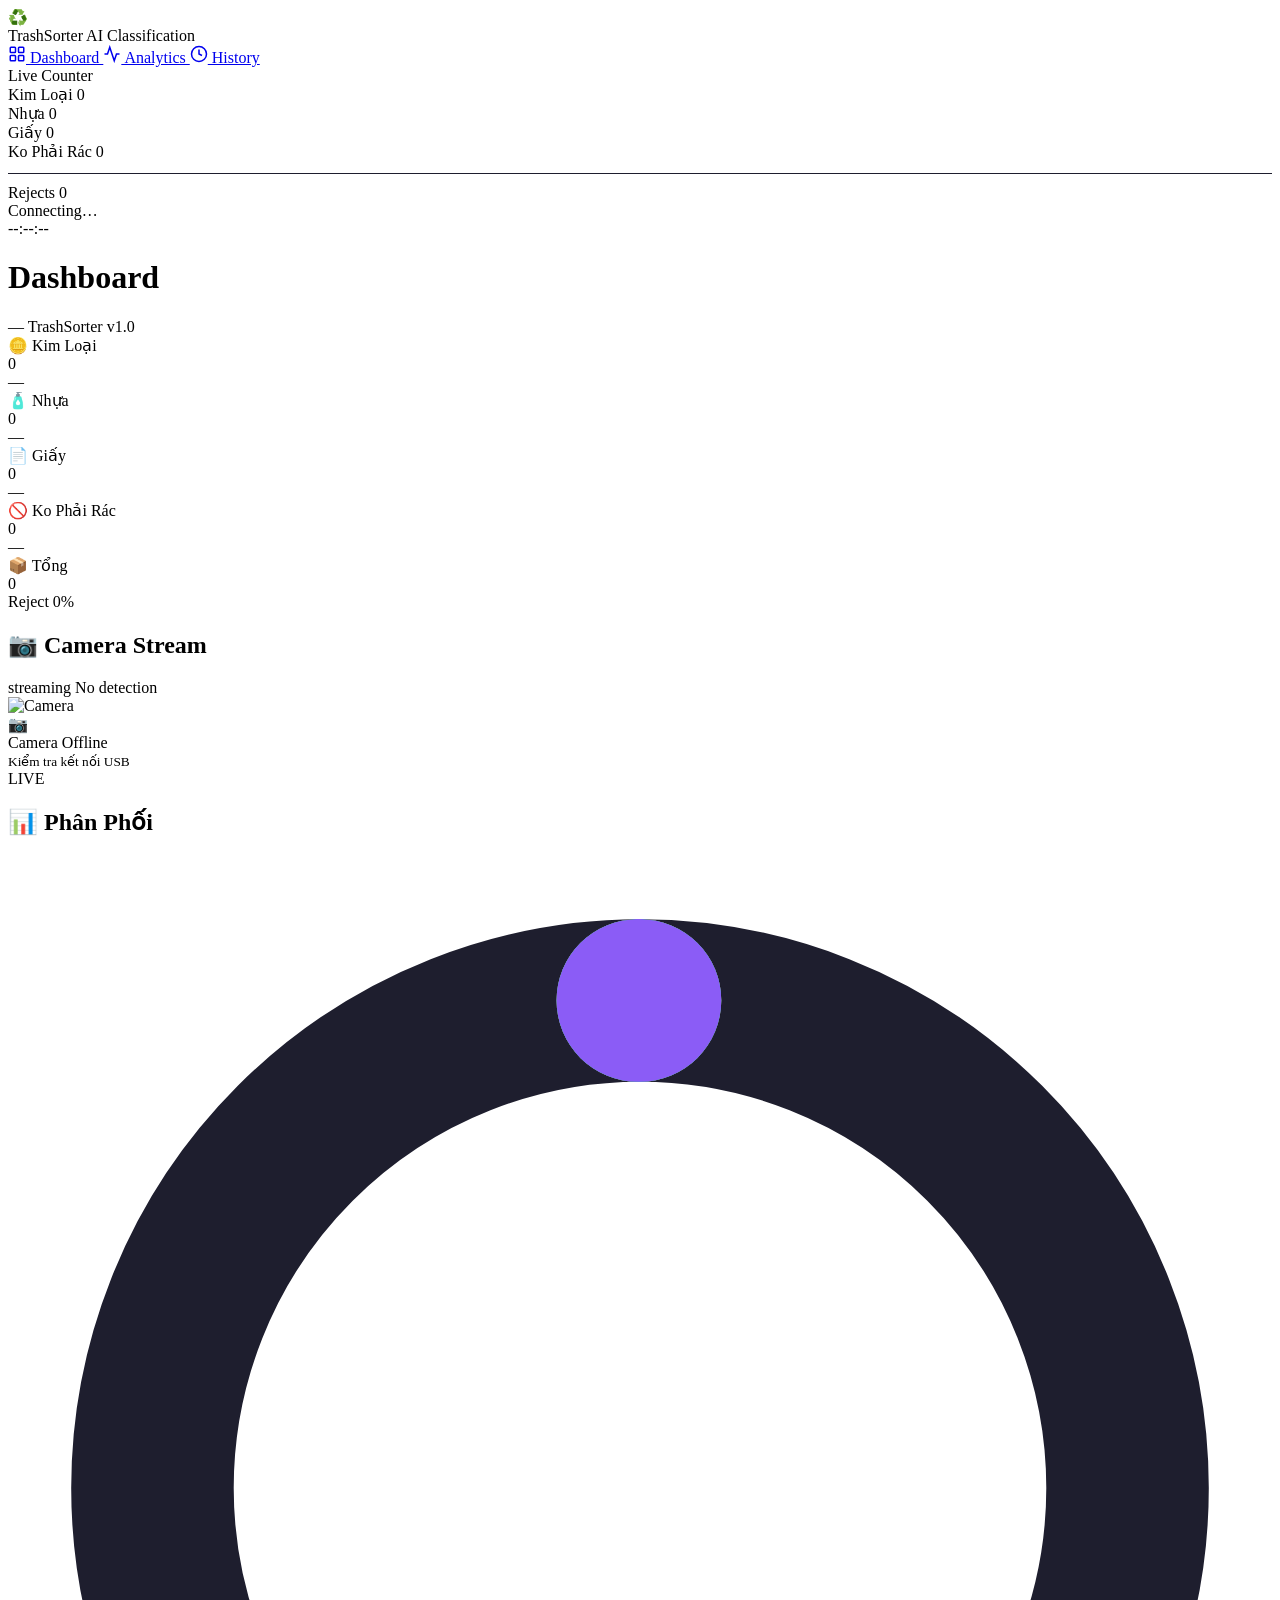
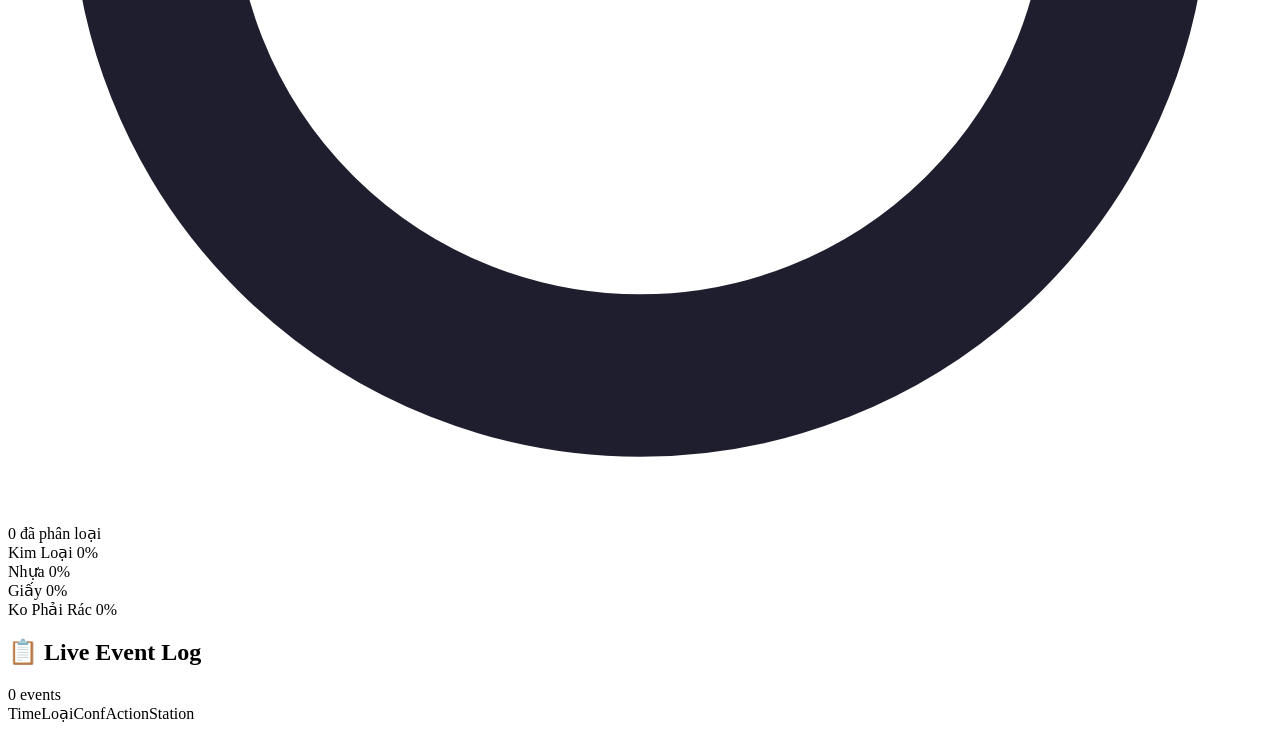
==== src/web/templates/index.html @ cdf7bed6 "v2.0: Complete restructure — src/ folder, new Arduino firmware, modern dashboard UI" ====
<!DOCTYPE html>
<html lang="vi">
<head>
<meta charset="UTF-8">
<meta name="viewport" content="width=device-width, initial-scale=1.0">
<title>♻️ TrashSorter — AI Phân Loại Rác</title>
<link rel="preconnect" href="https://fonts.googleapis.com">
<link href="https://fonts.googleapis.com/css2?family=Inter:wght@300;400;500;600;700;800;900&display=swap" rel="stylesheet">
<script src="https://cdnjs.cloudflare.com/ajax/libs/socket.io/4.7.2/socket.io.min.js"></script>
<link rel="stylesheet" href="/static/css/dashboard.css">
</head>
<body>

<div class="app">

  <!-- ═══════════ SIDEBAR ═══════════ -->
  <aside class="sidebar">
    <div class="logo">
      <div class="logo-icon">♻️</div>
      <div class="logo-text">
        <span class="logo-title">TrashSorter</span>
        <span class="logo-sub">AI Classification</span>
      </div>
    </div>

    <nav class="nav">
      <a class="nav-item active" href="#">
        <svg width="18" height="18" viewBox="0 0 24 24" fill="none" stroke="currentColor" stroke-width="2"><rect x="3" y="3" width="7" height="7" rx="1"/><rect x="14" y="3" width="7" height="7" rx="1"/><rect x="3" y="14" width="7" height="7" rx="1"/><rect x="14" y="14" width="7" height="7" rx="1"/></svg>
        Dashboard
      </a>
      <a class="nav-item" href="#">
        <svg width="18" height="18" viewBox="0 0 24 24" fill="none" stroke="currentColor" stroke-width="2"><polyline points="22 12 18 12 15 21 9 3 6 12 2 12"/></svg>
        Analytics
      </a>
      <a class="nav-item" href="#">
        <svg width="18" height="18" viewBox="0 0 24 24" fill="none" stroke="currentColor" stroke-width="2"><circle cx="12" cy="12" r="10"/><polyline points="12 6 12 12 16 14"/></svg>
        History
      </a>
    </nav>

    <div class="sidebar-section">
      <div class="section-label">Live Counter</div>
      <div class="counter-list">
        <div class="counter-item metal">
          <span class="counter-dot"></span>
          <span class="counter-name">Kim Loại</span>
          <span class="counter-val" id="sb-metal">0</span>
        </div>
        <div class="counter-item plastic">
          <span class="counter-dot"></span>
          <span class="counter-name">Nhựa</span>
          <span class="counter-val" id="sb-plastic">0</span>
        </div>
        <div class="counter-item paper">
          <span class="counter-dot"></span>
          <span class="counter-name">Giấy</span>
          <span class="counter-val" id="sb-paper">0</span>
        </div>
        <div class="counter-item other">
          <span class="counter-dot"></span>
          <span class="counter-name">Ko Phải Rác</span>
          <span class="counter-val" id="sb-other">0</span>
        </div>
        <div class="counter-item reject" style="margin-top:12px;padding-top:10px;border-top:1px solid #1e1e2e">
          <span class="counter-dot"></span>
          <span class="counter-name">Rejects</span>
          <span class="counter-val" id="sb-rejects">0</span>
        </div>
      </div>
    </div>

    <div class="sidebar-footer">
      <div class="status-row">
        <span class="status-dot" id="ws-dot"></span>
        <span id="ws-label">Connecting…</span>
      </div>
      <div class="clock" id="clock">--:--:--</div>
    </div>
  </aside>

  <!-- ═══════════ MAIN ═══════════ -->
  <main class="main">

    <!-- ── Header ── -->
    <header class="header">
      <h1>Dashboard</h1>
      <span class="badge" id="last-update">—</span>
      <span class="spacer"></span>
      <span class="tag">TrashSorter v1.0</span>
    </header>

    <!-- ── Stats Row ── -->
    <div class="stats-row">
      <div class="stat-card metal">
        <div class="stat-header">
          <span class="stat-icon">🪙</span>
          <span class="stat-label">Kim Loại</span>
        </div>
        <div class="stat-value" id="cnt-metal">0</div>
        <div class="stat-sub" id="sub-metal">—</div>
      </div>
      <div class="stat-card plastic">
        <div class="stat-header">
          <span class="stat-icon">🧴</span>
          <span class="stat-label">Nhựa</span>
        </div>
        <div class="stat-value" id="cnt-plastic">0</div>
        <div class="stat-sub" id="sub-plastic">—</div>
      </div>
      <div class="stat-card paper">
        <div class="stat-header">
          <span class="stat-icon">📄</span>
          <span class="stat-label">Giấy</span>
        </div>
        <div class="stat-value" id="cnt-paper">0</div>
        <div class="stat-sub" id="sub-paper">—</div>
      </div>
      <div class="stat-card other">
        <div class="stat-header">
          <span class="stat-icon">🚫</span>
          <span class="stat-label">Ko Phải Rác</span>
        </div>
        <div class="stat-value" id="cnt-other">0</div>
        <div class="stat-sub" id="sub-other">—</div>
      </div>
      <div class="stat-card total">
        <div class="stat-header">
          <span class="stat-icon">📦</span>
          <span class="stat-label">Tổng</span>
        </div>
        <div class="stat-value" id="cnt-total">0</div>
        <div class="stat-sub" id="sub-reject">Reject 0%</div>
      </div>
    </div>

    <!-- ── Camera + Donut ── -->
    <div class="content-row">
      <!-- Camera Panel -->
      <div class="panel camera-panel">
        <div class="panel-header">
          <h2>📷 Camera Stream</h2>
          <div class="panel-badges">
            <span class="badge-outline" id="cam-status">streaming</span>
            <span class="badge-accent" id="detect-badge">No detection</span>
          </div>
        </div>
        <div class="cam-container">
          <img id="cam-stream" src="/video_feed" alt="Camera" onerror="handleCamError()" onload="handleCamLoad()"/>
          <div class="cam-overlay-offline" id="cam-offline">
            <div class="offline-icon">📷</div>
            <div>Camera Offline</div>
            <small>Kiểm tra kết nối USB</small>
          </div>
          <div class="cam-overlay-detect" id="detect-overlay" style="display:none">
            <span class="detect-label" id="detect-label">---</span>
            <span class="detect-conf" id="detect-conf">--%</span>
          </div>
          <div class="cam-live" id="cam-live">
            <span class="live-dot"></span> LIVE
          </div>
        </div>
      </div>

      <!-- Donut Panel -->
      <div class="panel donut-panel">
        <div class="panel-header">
          <h2>📊 Phân Phối</h2>
        </div>
        <div class="donut-wrap">
          <svg viewBox="0 0 140 140" class="donut">
            <circle cx="70" cy="70" r="54" fill="none" stroke="#1e1e2e" stroke-width="18"/>
            <circle id="d-metal"  cx="70" cy="70" r="54" fill="none" stroke="currentColor" stroke-width="18"
              stroke-dasharray="0 339" stroke-linecap="round" transform="rotate(-90 70 70)"
              style="color:#6b7280;transition:all .6s"/>
            <circle id="d-plastic" cx="70" cy="70" r="54" fill="none" stroke="currentColor" stroke-width="18"
              stroke-dasharray="0 339" stroke-linecap="round" transform="rotate(-90 70 70)"
              style="color:#f59e0b;transition:all .6s"/>
            <circle id="d-paper"  cx="70" cy="70" r="54" fill="none" stroke="currentColor" stroke-width="18"
              stroke-dasharray="0 339" stroke-linecap="round" transform="rotate(-90 70 70)"
              style="color:#06b6d4;transition:all .6s"/>
            <circle id="d-other"  cx="70" cy="70" r="54" fill="none" stroke="currentColor" stroke-width="18"
              stroke-dasharray="0 339" stroke-linecap="round" transform="rotate(-90 70 70)"
              style="color:#8b5cf6;transition:all .6s"/>
          </svg>
          <div class="donut-center">
            <span class="donut-total" id="donut-total">0</span>
            <span class="donut-label">đã phân loại</span>
          </div>
          <div class="donut-legend">
            <div class="legend-row"><span class="legend-dot" style="background:#6b7280"></span> Kim Loại <span id="pct-metal">0%</span></div>
            <div class="legend-row"><span class="legend-dot" style="background:#f59e0b"></span> Nhựa <span id="pct-plastic">0%</span></div>
            <div class="legend-row"><span class="legend-dot" style="background:#06b6d4"></span> Giấy <span id="pct-paper">0%</span></div>
            <div class="legend-row"><span class="legend-dot" style="background:#8b5cf6"></span> Ko Phải Rác <span id="pct-other">0%</span></div>
          </div>
        </div>
      </div>
    </div>

    <!-- ── Event Log ── -->
    <div class="panel log-panel">
      <div class="panel-header">
        <h2>📋 Live Event Log</h2>
        <span class="badge-outline" id="event-count">0 events</span>
      </div>
      <div class="log-table">
        <div class="log-th">
          <span>Time</span><span>Loại</span><span>Conf</span><span style="flex:1">Action</span><span>Station</span>
        </div>
        <div class="log-tbody" id="event-log"></div>
      </div>
    </div>

  </main>
</div>

<script src="/static/js/dashboard.js"></script>
</body>
</html>
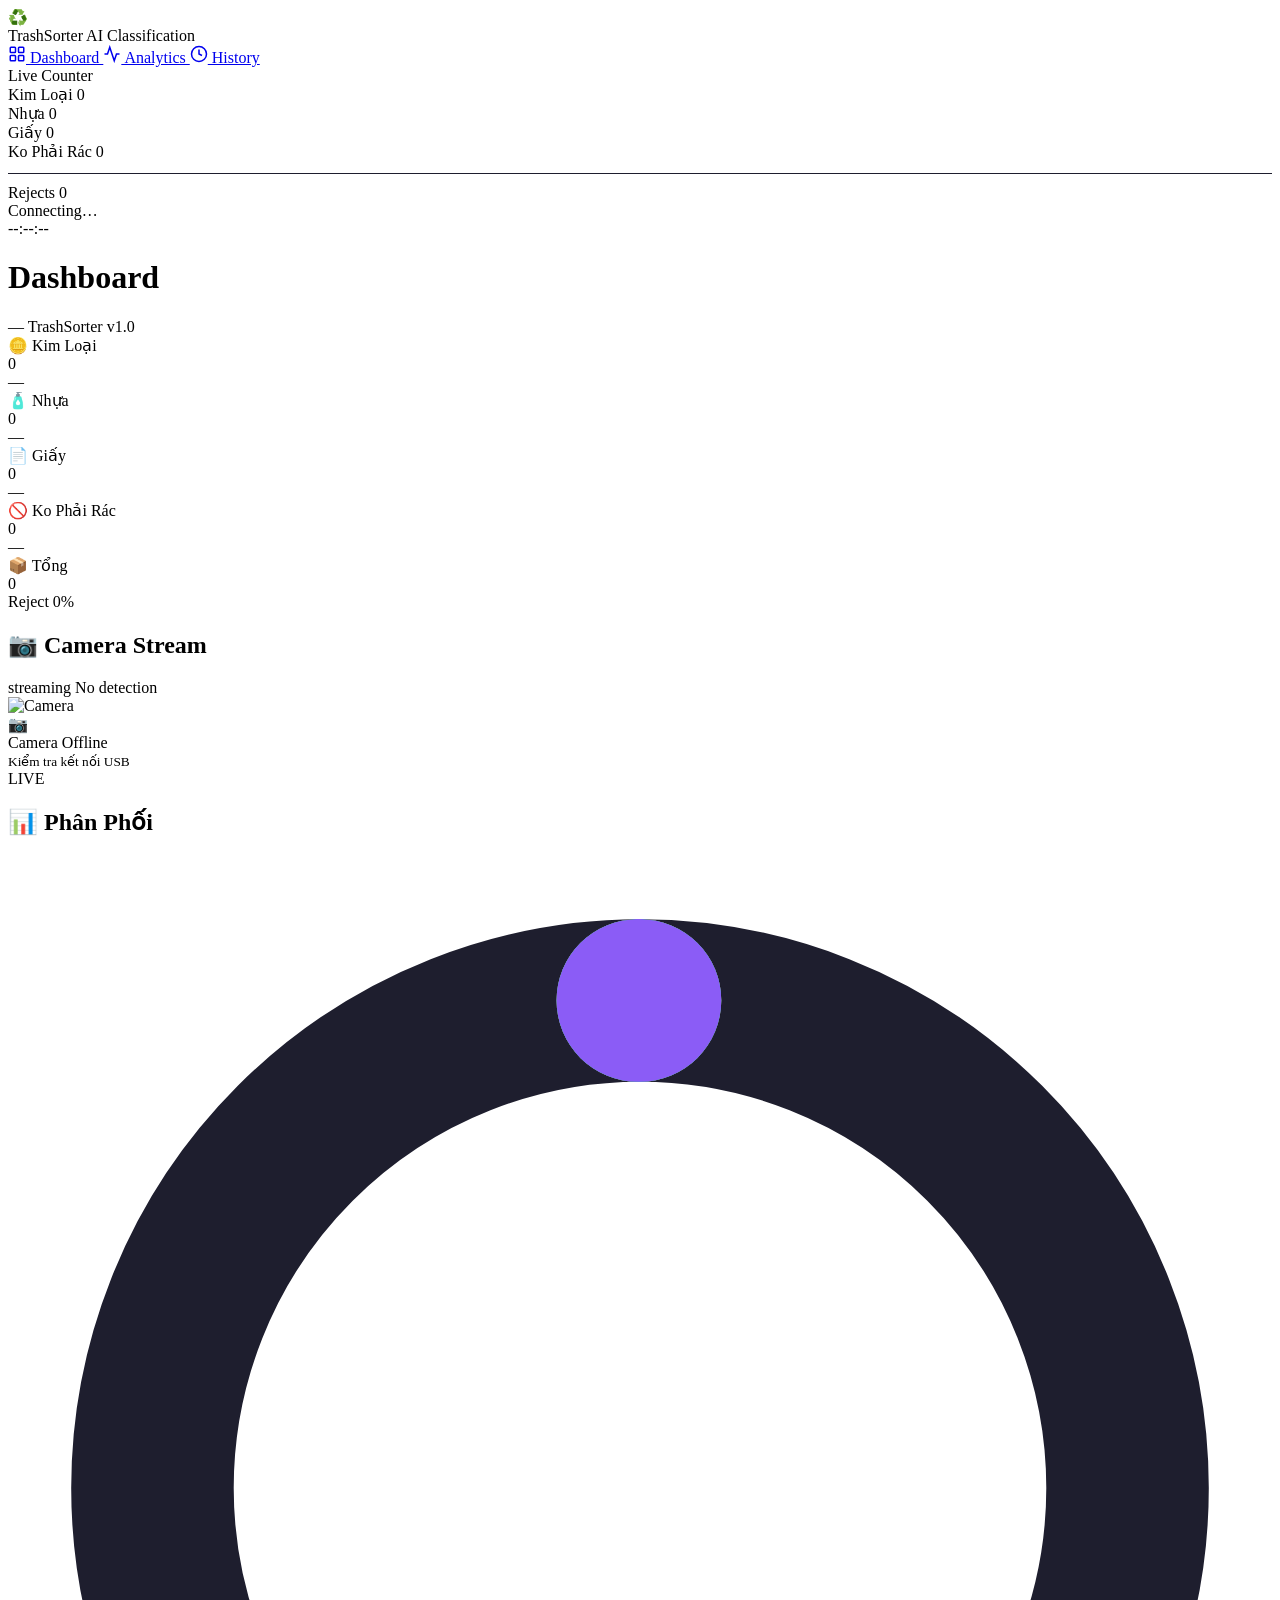
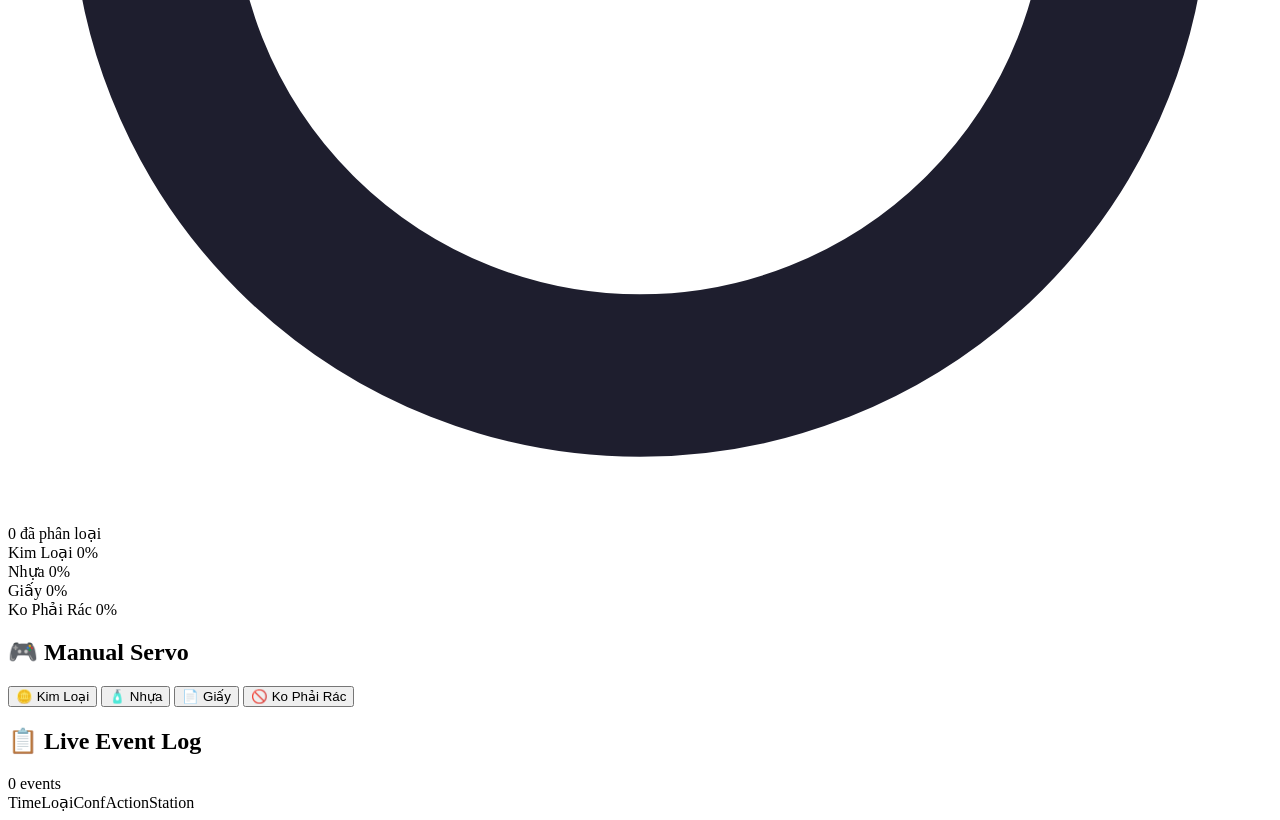
==== commit 3b04f7ad: "nang cap lon: servo1 home 220, manual servo buttons tren dashboard, auto-label, detection cooldown" ====
--- a/src/web/templates/index.html
+++ b/src/web/templates/index.html
@@ -196,6 +196,20 @@
       </div>
     </div>
 
+    <!-- ── Manual Control ── -->
+    <div class="panel manual-panel">
+      <div class="panel-header">
+        <h2>🎮 Manual Servo</h2>
+      </div>
+      <div class="manual-btns">
+        <button class="btn-manual metal" onclick="triggerServo('KIM_LOAI')">🪙 Kim Loại</button>
+        <button class="btn-manual plastic" onclick="triggerServo('NHUA')">🧴 Nhựa</button>
+        <button class="btn-manual paper" onclick="triggerServo('GIAY')">📄 Giấy</button>
+        <button class="btn-manual other" onclick="triggerServo('KHONG_PHAI_RAC')">🚫 Ko Phải Rác</button>
+      </div>
+      <div class="manual-status" id="manual-status"></div>
+    </div>
+
     <!-- ── Event Log ── -->
     <div class="panel log-panel">
       <div class="panel-header">
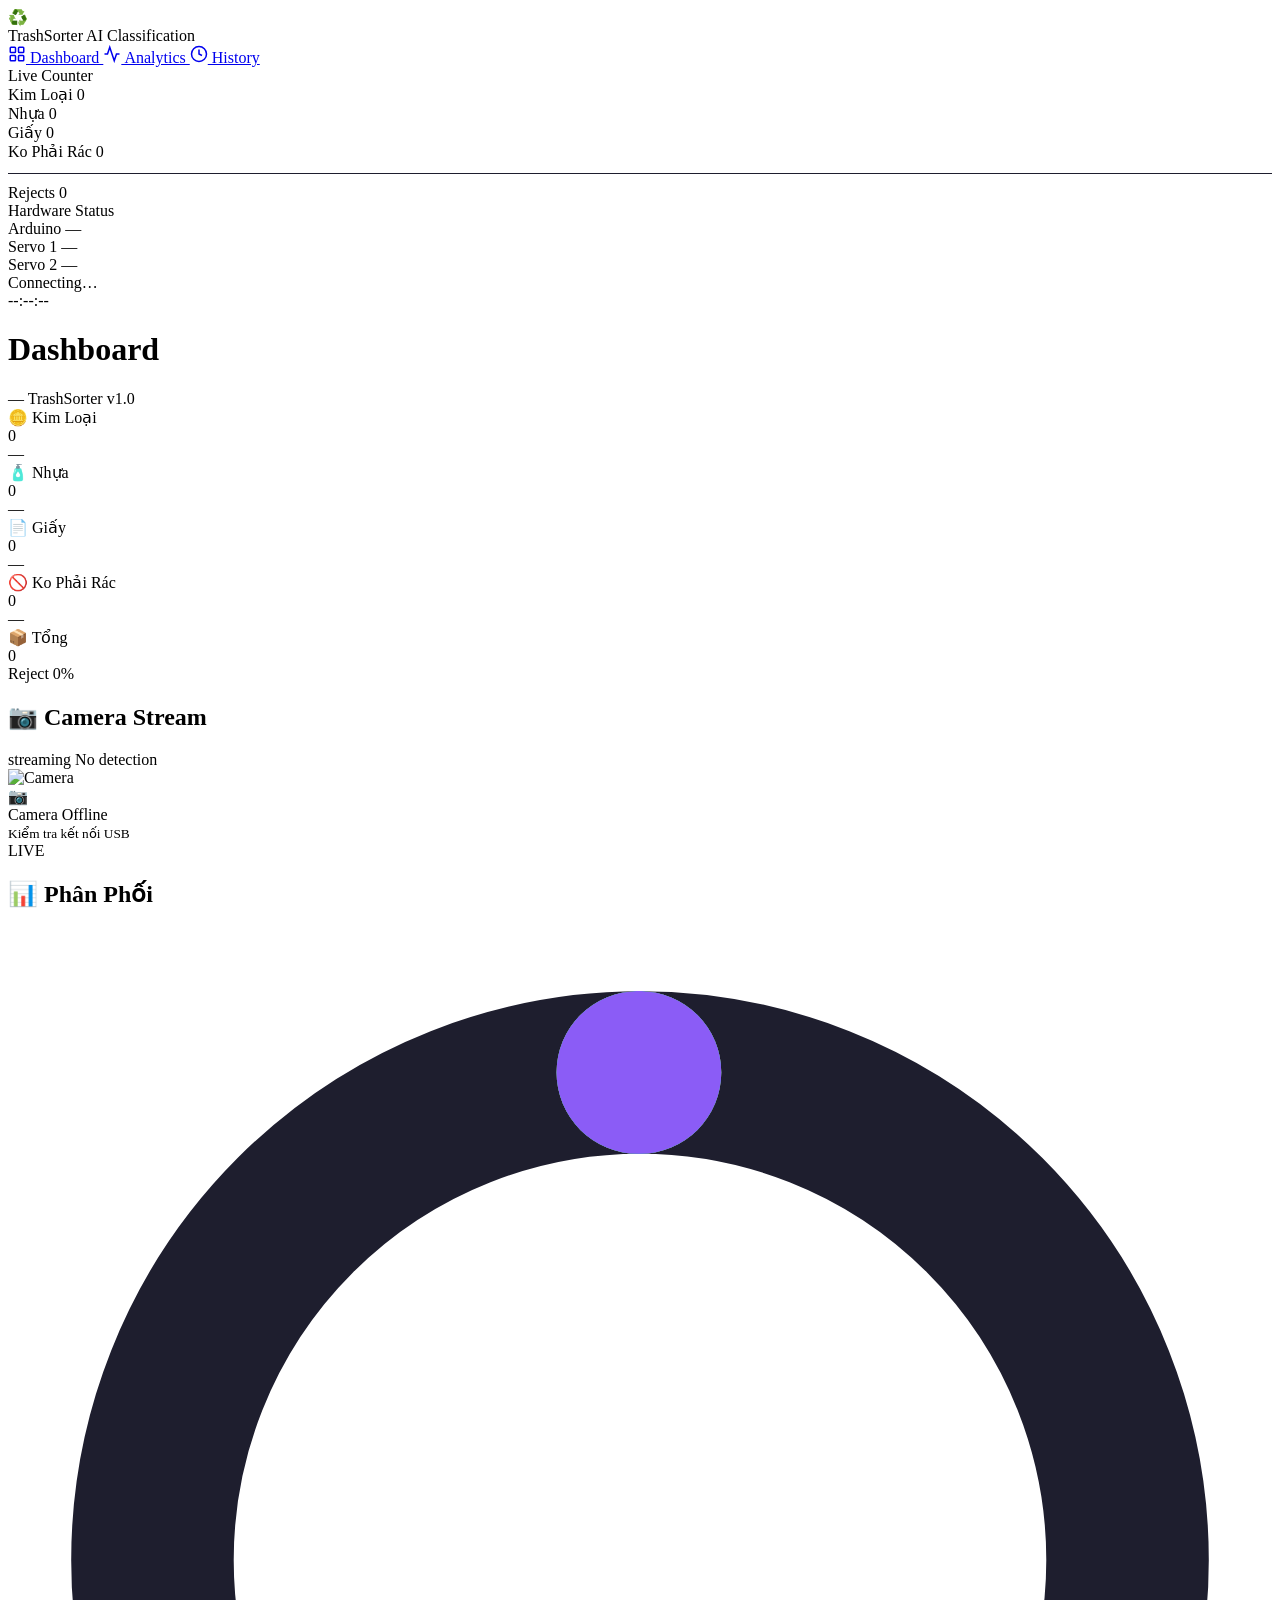
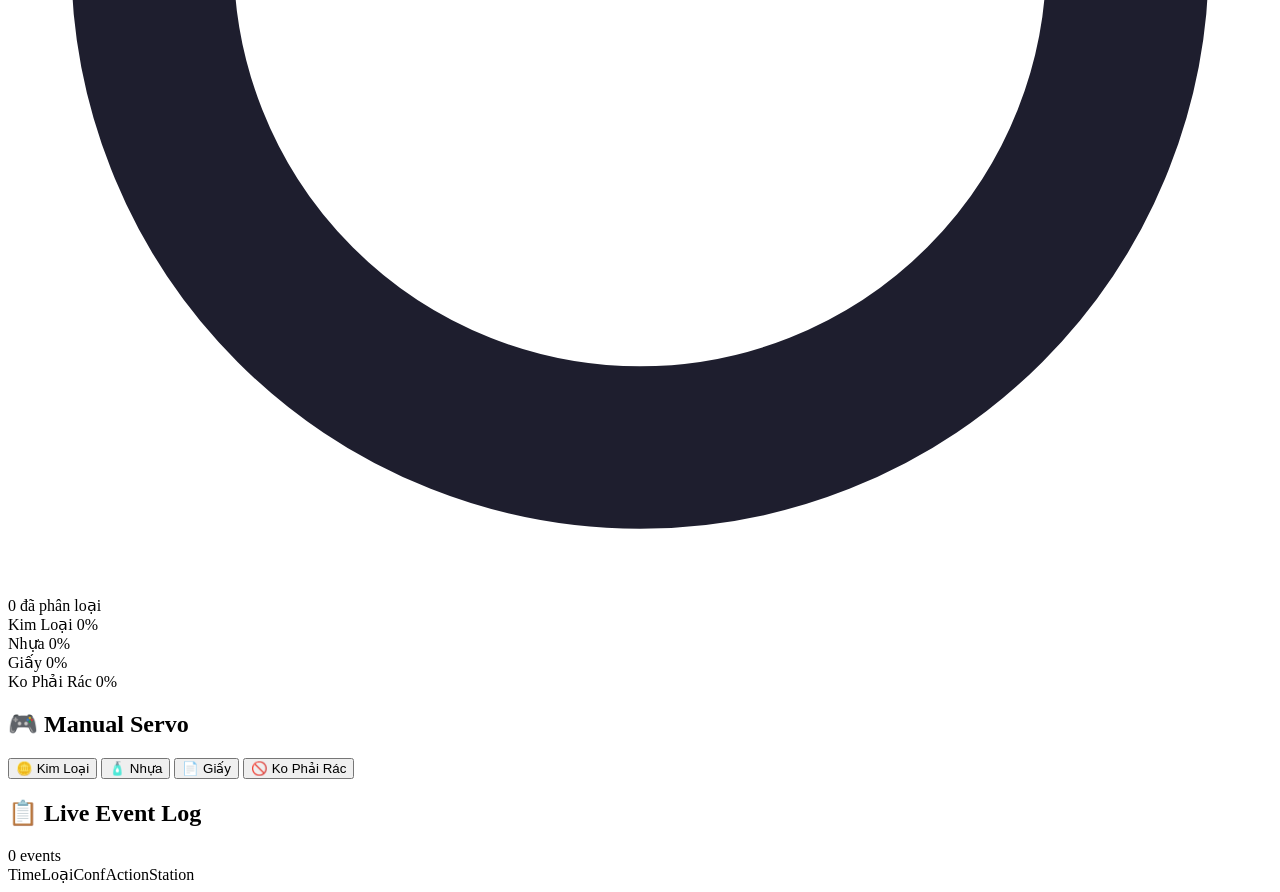
==== commit 1c25efb9: "Arduino status indicator on dashboard + manual servo fix" ====
--- a/src/web/templates/index.html
+++ b/src/web/templates/index.html
@@ -69,6 +69,15 @@
       </div>
     </div>
 
+    <div class="sidebar-section" style="margin-top:auto">
+      <div class="section-label">Hardware Status</div>
+      <div class="hw-status">
+        <div class="hw-row"><span class="hw-dot" id="arduino-dot"></span> Arduino <span id="arduino-label">—</span></div>
+        <div class="hw-row"><span class="hw-dot" id="servo1-dot"></span> Servo 1 <span id="servo1-label">—</span></div>
+        <div class="hw-row"><span class="hw-dot" id="servo2-dot"></span> Servo 2 <span id="servo2-label">—</span></div>
+      </div>
+    </div>
+
     <div class="sidebar-footer">
       <div class="status-row">
         <span class="status-dot" id="ws-dot"></span>
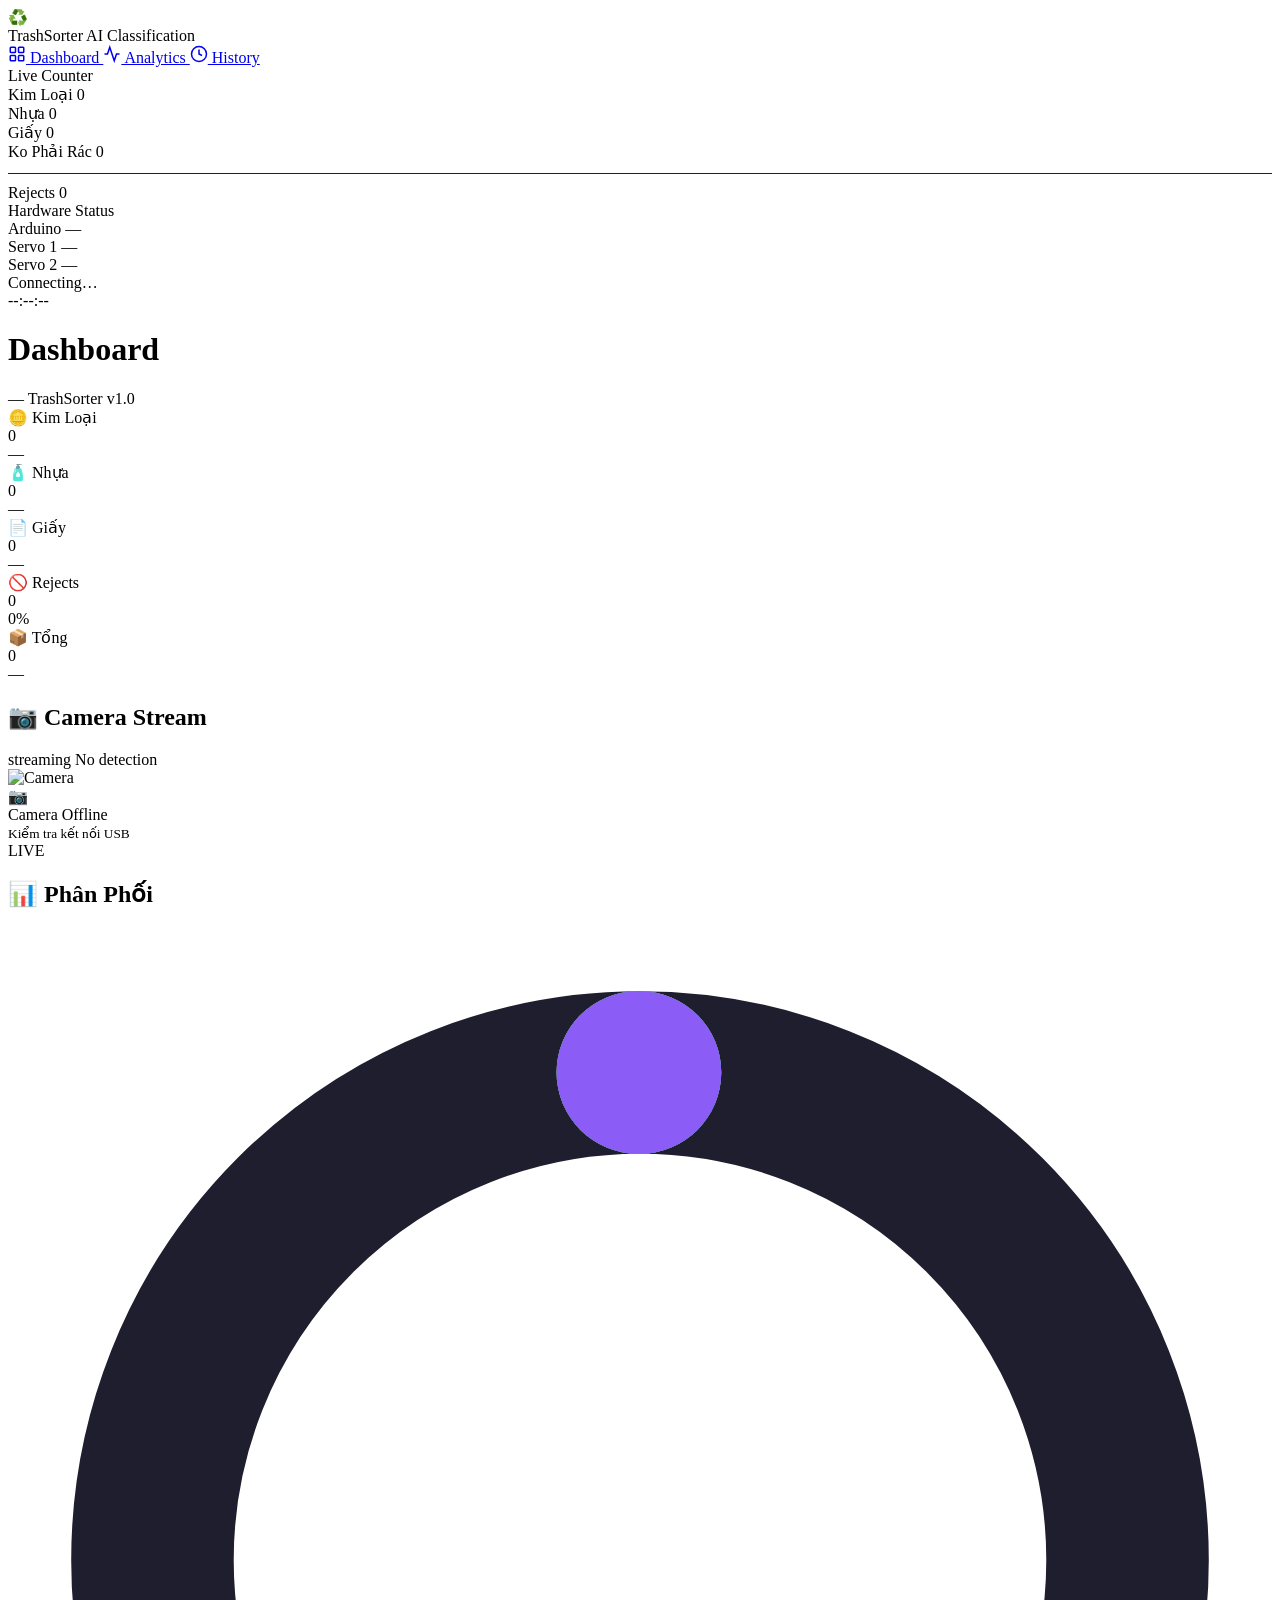
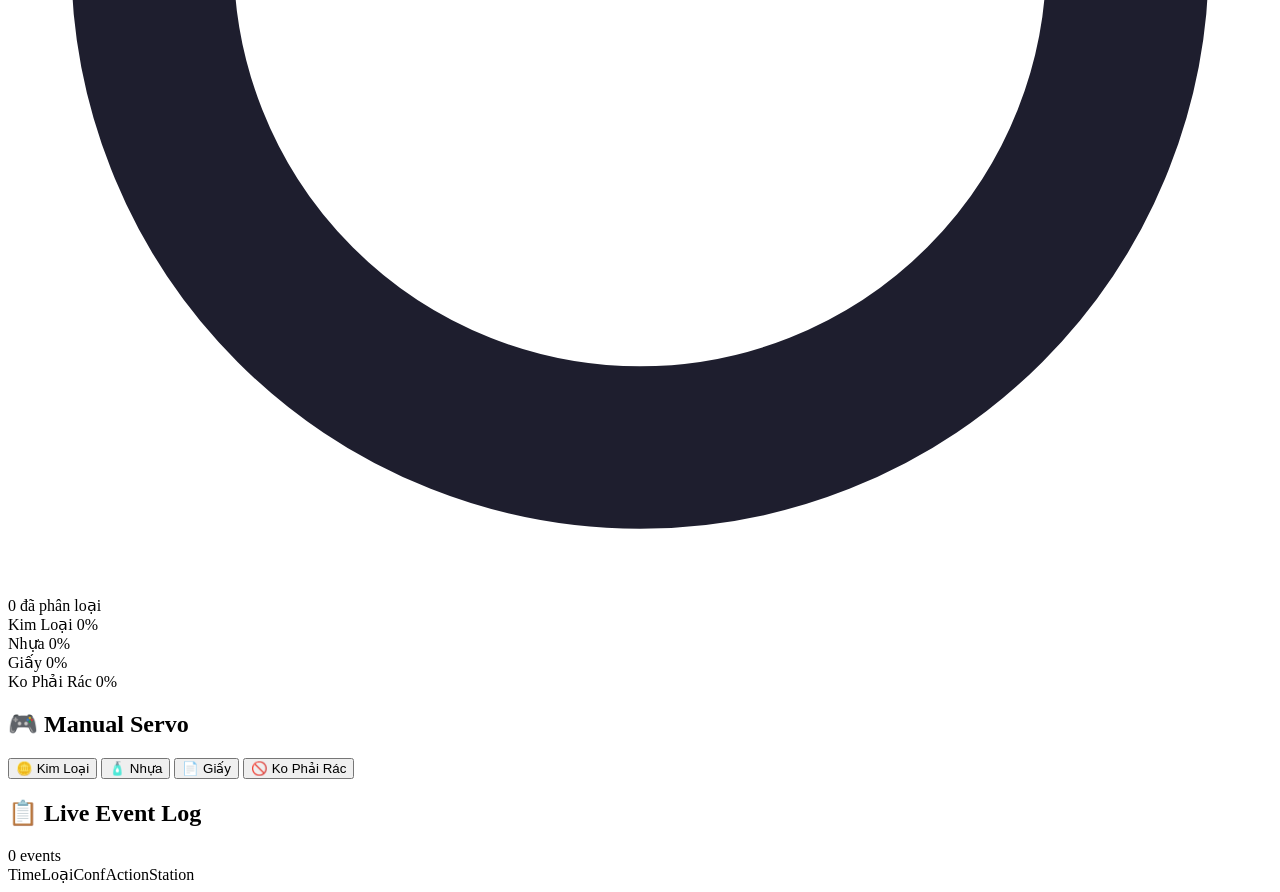
==== commit 34d859ff: "Ignore KHONG_PHAI_RAC detections (empty belt) + fix JS stats" ====
--- a/src/web/templates/index.html
+++ b/src/web/templates/index.html
@@ -124,13 +124,13 @@
         <div class="stat-value" id="cnt-paper">0</div>
         <div class="stat-sub" id="sub-paper">—</div>
       </div>
-      <div class="stat-card other">
+      <div class="stat-card reject-card">
         <div class="stat-header">
           <span class="stat-icon">🚫</span>
-          <span class="stat-label">Ko Phải Rác</span>
-        </div>
-        <div class="stat-value" id="cnt-other">0</div>
-        <div class="stat-sub" id="sub-other">—</div>
+          <span class="stat-label">Rejects</span>
+        </div>
+        <div class="stat-value" id="cnt-rejects">0</div>
+        <div class="stat-sub" id="sub-reject-pct">0%</div>
       </div>
       <div class="stat-card total">
         <div class="stat-header">
@@ -138,7 +138,7 @@
           <span class="stat-label">Tổng</span>
         </div>
         <div class="stat-value" id="cnt-total">0</div>
-        <div class="stat-sub" id="sub-reject">Reject 0%</div>
+        <div class="stat-sub" id="sub-total-detail">—</div>
       </div>
     </div>
 
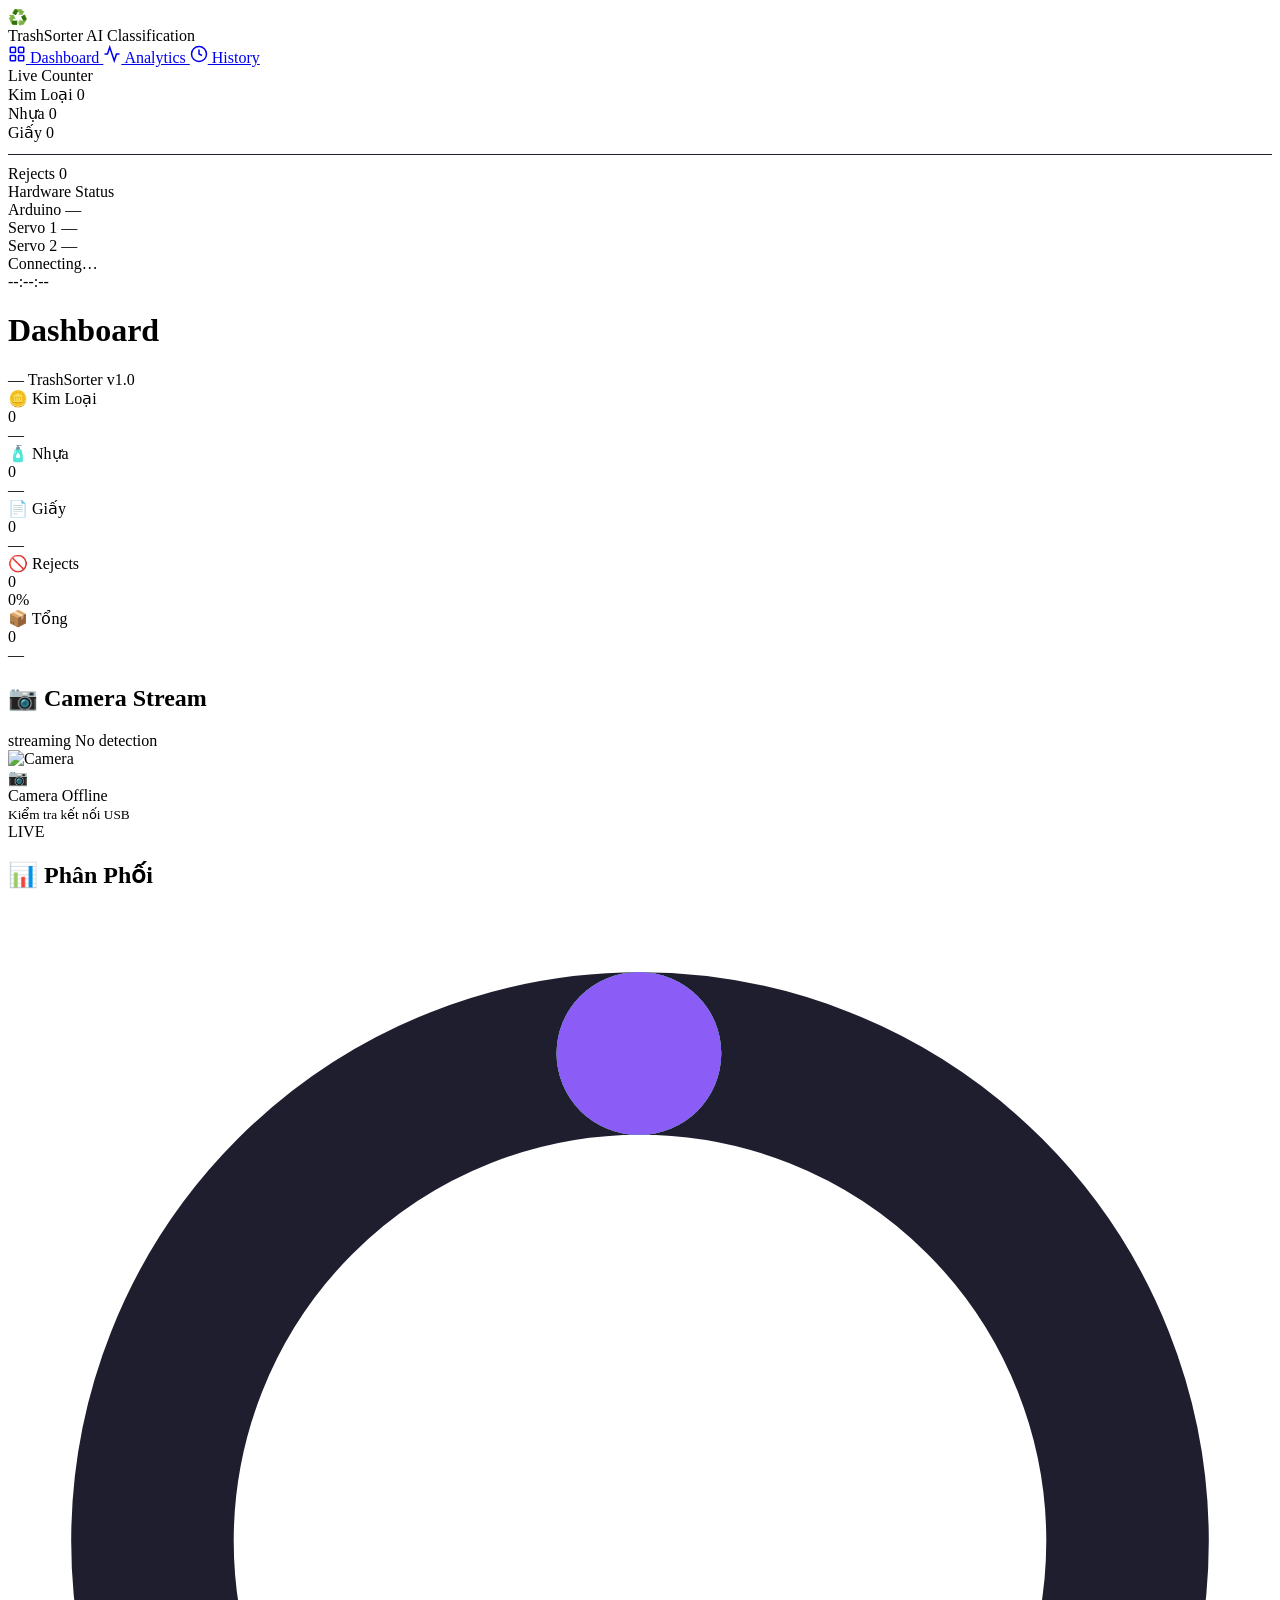
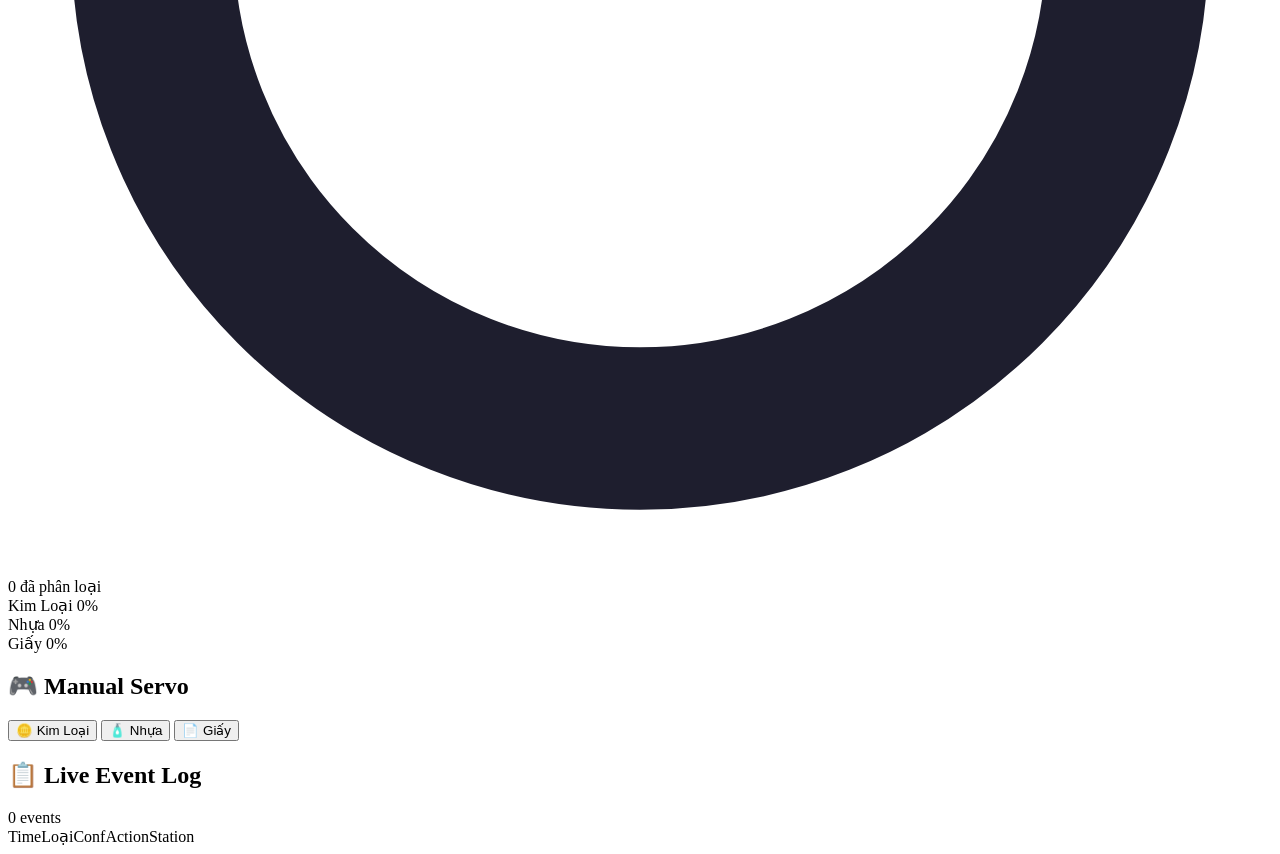
==== commit 1de93a4c: "Remove KHONG_PHAI_RAC from UI and detector filter" ====
--- a/src/web/templates/index.html
+++ b/src/web/templates/index.html
@@ -56,11 +56,6 @@
           <span class="counter-name">Giấy</span>
           <span class="counter-val" id="sb-paper">0</span>
         </div>
-        <div class="counter-item other">
-          <span class="counter-dot"></span>
-          <span class="counter-name">Ko Phải Rác</span>
-          <span class="counter-val" id="sb-other">0</span>
-        </div>
         <div class="counter-item reject" style="margin-top:12px;padding-top:10px;border-top:1px solid #1e1e2e">
           <span class="counter-dot"></span>
           <span class="counter-name">Rejects</span>
@@ -199,7 +194,6 @@
             <div class="legend-row"><span class="legend-dot" style="background:#6b7280"></span> Kim Loại <span id="pct-metal">0%</span></div>
             <div class="legend-row"><span class="legend-dot" style="background:#f59e0b"></span> Nhựa <span id="pct-plastic">0%</span></div>
             <div class="legend-row"><span class="legend-dot" style="background:#06b6d4"></span> Giấy <span id="pct-paper">0%</span></div>
-            <div class="legend-row"><span class="legend-dot" style="background:#8b5cf6"></span> Ko Phải Rác <span id="pct-other">0%</span></div>
           </div>
         </div>
       </div>
@@ -214,7 +208,6 @@
         <button class="btn-manual metal" onclick="triggerServo('KIM_LOAI')">🪙 Kim Loại</button>
         <button class="btn-manual plastic" onclick="triggerServo('NHUA')">🧴 Nhựa</button>
         <button class="btn-manual paper" onclick="triggerServo('GIAY')">📄 Giấy</button>
-        <button class="btn-manual other" onclick="triggerServo('KHONG_PHAI_RAC')">🚫 Ko Phải Rác</button>
       </div>
       <div class="manual-status" id="manual-status"></div>
     </div>
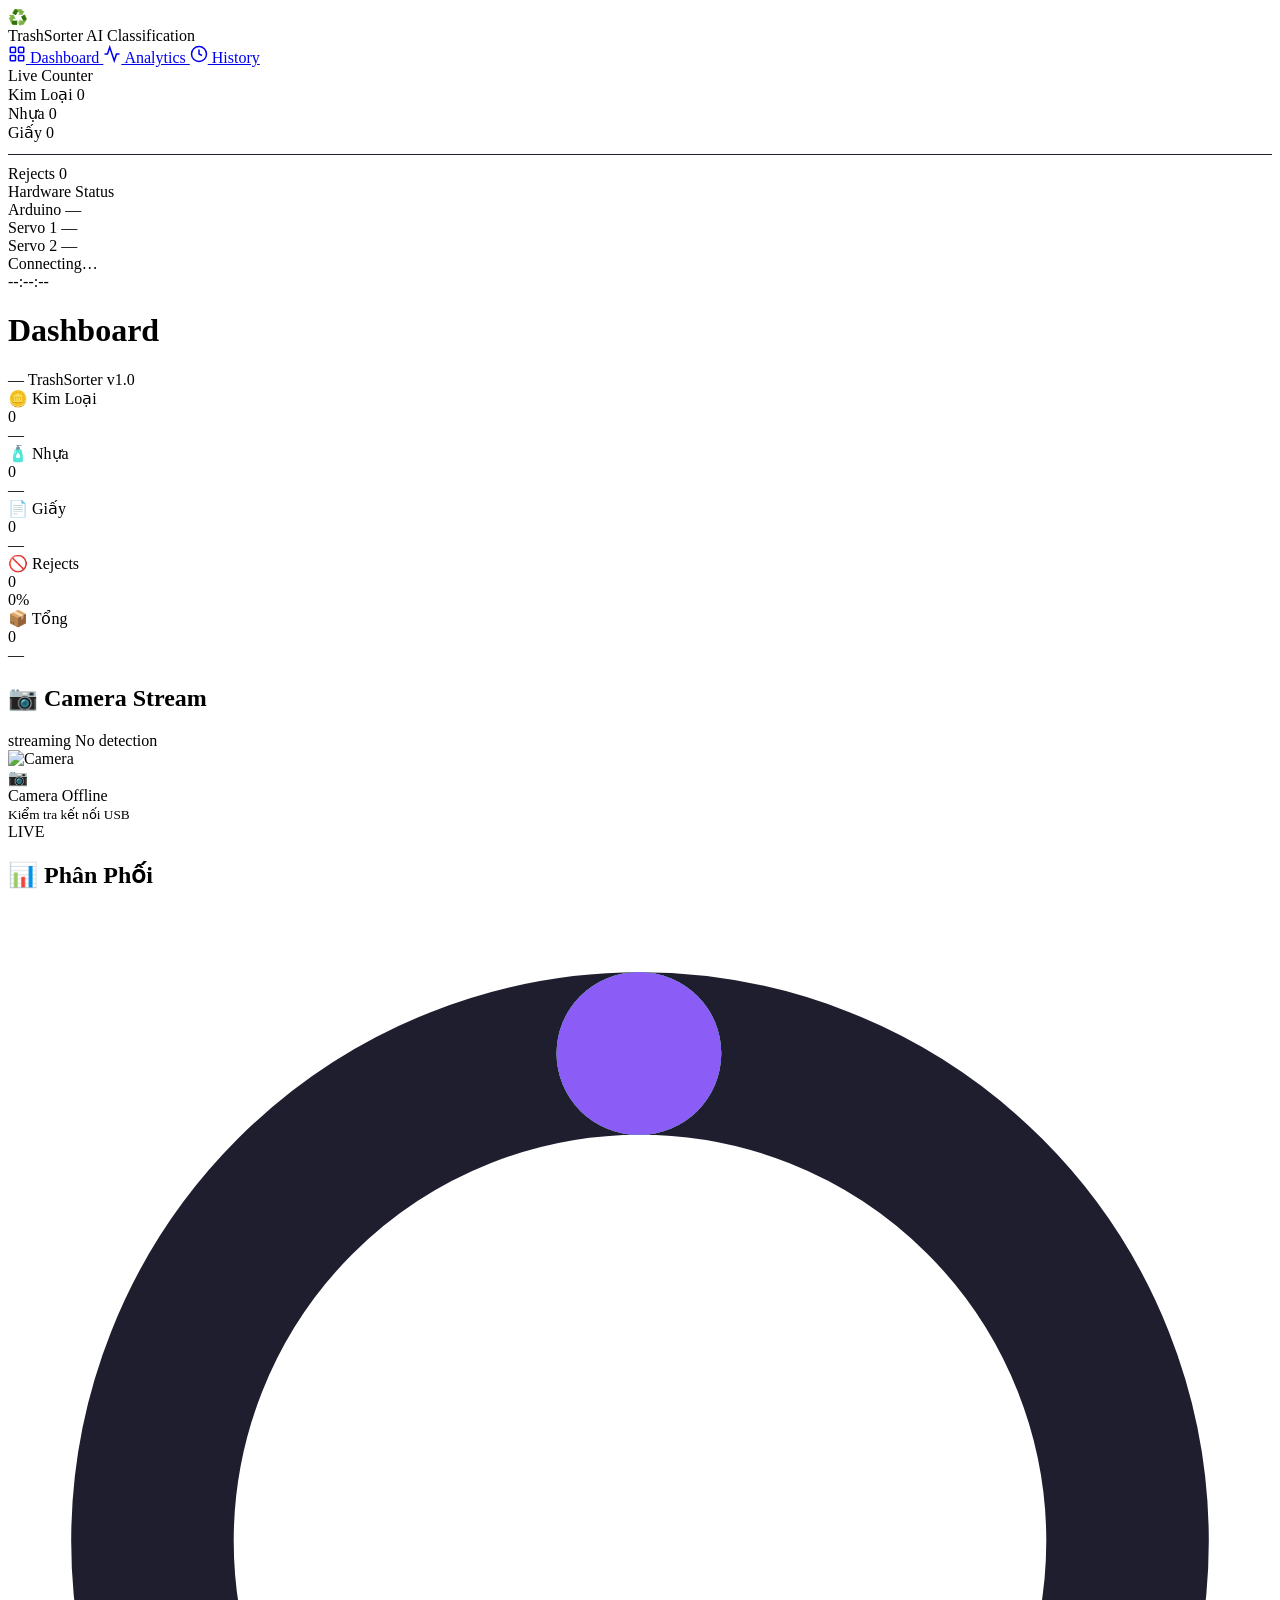
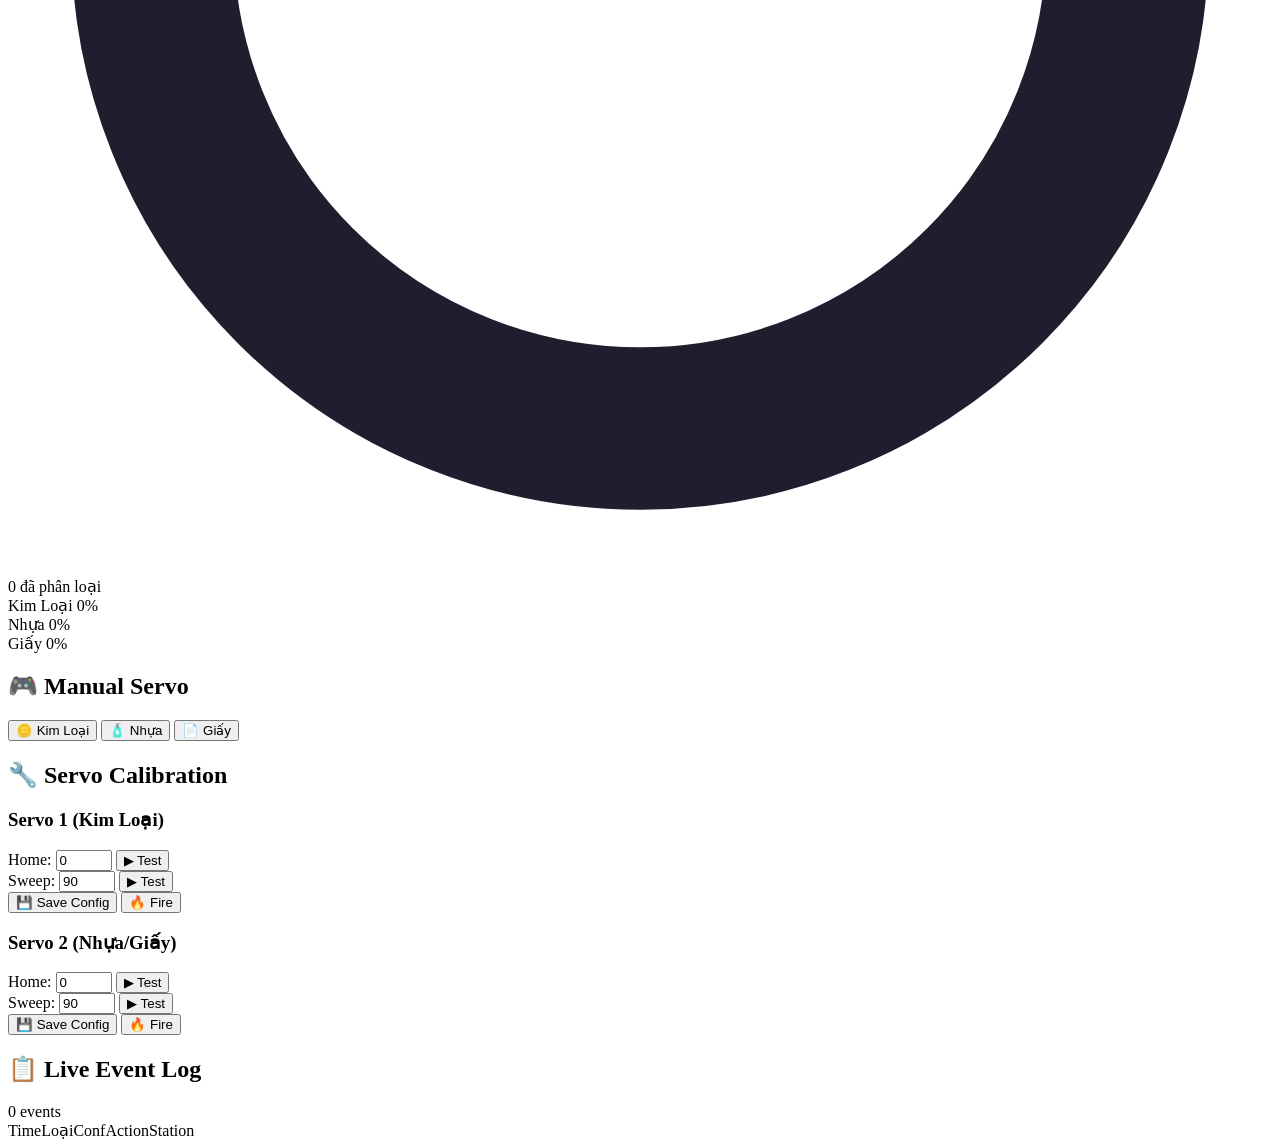
==== commit 9dd0812e: "v4.0: SAFE servo firmware (detach idle, 15ms/deg) + calibration dashboard" ====
--- a/src/web/templates/index.html
+++ b/src/web/templates/index.html
@@ -212,6 +212,48 @@
       <div class="manual-status" id="manual-status"></div>
     </div>
 
+    <!-- ── Servo Calibration ── -->
+    <div class="panel calibrate-panel">
+      <div class="panel-header">
+        <h2>🔧 Servo Calibration</h2>
+      </div>
+      <div class="calibrate-grid">
+        <!-- Servo 1 -->
+        <div class="calibrate-card">
+          <h3>Servo 1 (Kim Loại)</h3>
+          <div class="cal-row">
+            <label>Home: <input type="number" id="s1-home" value="0" min="0" max="180"></label>
+            <button class="btn-small" onclick="testCalibrate(1, 'home')">▶ Test</button>
+          </div>
+          <div class="cal-row">
+            <label>Sweep: <input type="number" id="s1-sweep" value="90" min="0" max="180"></label>
+            <button class="btn-small" onclick="testCalibrate(1, 'sweep')">▶ Test</button>
+          </div>
+          <div class="cal-row">
+            <button class="btn-save" onclick="saveConfig(1)">💾 Save Config</button>
+            <button class="btn-fire" onclick="testFire(1)">🔥 Fire</button>
+          </div>
+        </div>
+        <!-- Servo 2 -->
+        <div class="calibrate-card">
+          <h3>Servo 2 (Nhựa/Giấy)</h3>
+          <div class="cal-row">
+            <label>Home: <input type="number" id="s2-home" value="0" min="0" max="180"></label>
+            <button class="btn-small" onclick="testCalibrate(2, 'home')">▶ Test</button>
+          </div>
+          <div class="cal-row">
+            <label>Sweep: <input type="number" id="s2-sweep" value="90" min="0" max="180"></label>
+            <button class="btn-small" onclick="testCalibrate(2, 'sweep')">▶ Test</button>
+          </div>
+          <div class="cal-row">
+            <button class="btn-save" onclick="saveConfig(2)">💾 Save Config</button>
+            <button class="btn-fire" onclick="testFire(2)">🔥 Fire</button>
+          </div>
+        </div>
+      </div>
+      <div class="manual-status" id="cal-status"></div>
+    </div>
+
     <!-- ── Event Log ── -->
     <div class="panel log-panel">
       <div class="panel-header">
